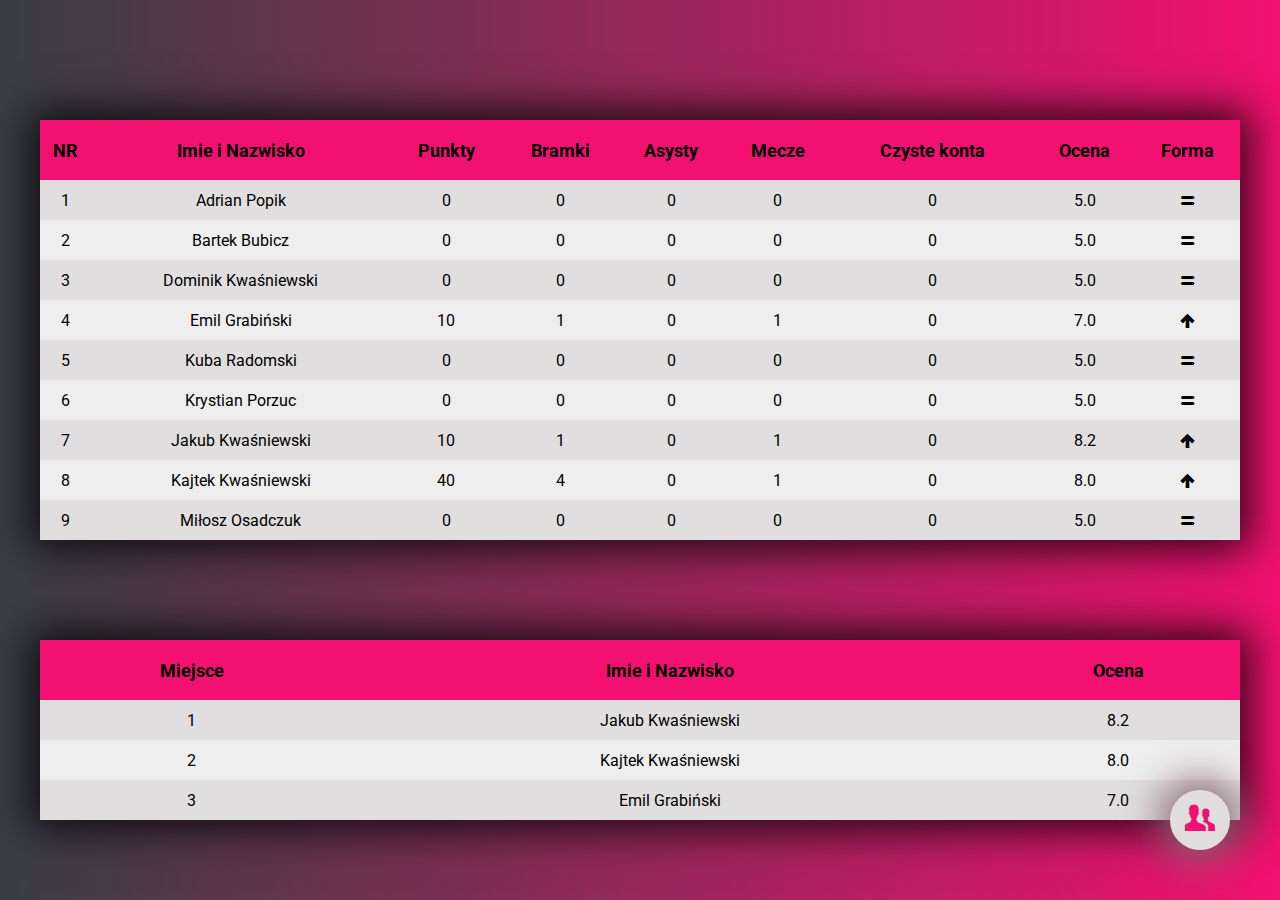
==== index.html @ 235dcdcd "Add files via upload" ====
<!DOCTYPE html>
<html lang="pl">
<head>
    <meta charset="UTF-8">
    <meta http-equiv="X-UA-Compatible" content="IE=edge">
    <meta name="viewport" content="width=device-width, initial-scale=1.0">
    <link rel="icon" type="image/png" sizes="16x16"  href="/favicons/favicon-16x16.png">
    <meta name="msapplication-TileColor" content="#ffffff">
    <meta name="theme-color" content="#ffffff">
    <link rel="preconnect" href="https://fonts.gstatic.com">
    <link href="https://fonts.googleapis.com/css2?family=Roboto:wght@300&display=swap" rel="stylesheet">
    <link rel="stylesheet" href="fontello-df101004/css/fontello.css" type="text/css"/>
    <link rel="stylesheet" href="new.css">
    <title>Klasyfikacja Kanadyjska</title>
</head>
<body>
    <div class="tab">
    <table>
        <thead>
            <tr class="table100-head">
                <th class="column1">NR</th>
                <th class="column2">Imie i Nazwisko</th>
                <th class="column3">Punkty</th>
                <th class="column4">Bramki</th>
                <th class="column5">Asysty</th>
                <th class="column6">Mecze</th>
                <th class="column7">Czyste konta</th>
                <th class="column8">Ocena</th>
                <th class="column9">Forma</th>
            </tr>
        </thead>
        <tbody>
                <tr class="us pl">
                    <td class="column1">1</td>
                    <td class="column2">Adrian Popik</td>
                    <td class="column3">0</td>
                    <td class="column4">0</td>
                    <td class="column5">0</td>
                    <td class="column6">0</td>
                    <td class="column7">0</td>
                    <td class="column8">5.0</td>
                    <td class="column9"><i class="demo-icon icon-eq"></i></td>
                </tr>
                <tr class="us pl">
                    <td class="column1">2</td>
                    <td class="column2">Bartek Bubicz</td>
                    <td class="column3">0</td>
                    <td class="column4">0</td>
                    <td class="column5">0</td>
                    <td class="column6">0</td>
                    <td class="column7">0</td>
                    <td class="column8">5.0</td>
                    <td class="column9"><i class="demo-icon icon-eq"></i></td>
                </tr>
                <tr class="us pl">
                    <td class="column1">3</td>
                    <td class="column2">Dominik Kwaśniewski</td>
                    <td class="column3">0</td>
                    <td class="column4">0</td>
                    <td class="column5">0</td>
                    <td class="column6">0</td>
                    <td class="column7">0</td>
                    <td class="column8">5.0</td>
                    <td class="column9"><i class="demo-icon icon-eq"></i></td>
                </tr>
                <tr class="us pl">
                    <td class="column1">4</td>
                    <td class="column2">Emil Grabiński</td>
                    <td class="column3">0</td>
                    <td class="column4">1</td>
                    <td class="column5">0</td>
                    <td class="column6">1</td>
                    <td class="column7">0</td>
                    <td class="column8">7.0</td>
                    <td class="column9"><i class="demo-icon icon-eq"></i></td>
                </tr>
                <tr class="us pl">
                    <td class="column1">5</td>
                    <td class="column2">Kuba Radomski</td>
                    <td class="column3">0</td>
                    <td class="column4">0</td>
                    <td class="column5">0</td>
                    <td class="column6">0</td>
                    <td class="column7">0</td>
                    <td class="column8">5.0</td>
                    <td class="column9"><i class="demo-icon icon-eq"></i></td>
                </tr>
                <tr class="us pl">
                    <td class="column1">6</td>
                    <td class="column2">Krystian Porzuc</td>
                    <td class="column3">0</td>
                    <td class="column4">0</td>
                    <td class="column5">0</td>
                    <td class="column6">0</td>
                    <td class="column7">0</td>
                    <td class="column8">5.0</td>
                    <td class="column9"><i class="demo-icon icon-eq"></i></td>
                </tr>
                <tr class="us pl">
                    <td class="column1">7</td>
                    <td class="column2">Jakub Kwaśniewski</td>
                    <td class="column3">4</td>
                    <td class="column4">1</td>
                    <td class="column5">0</td>
                    <td class="column6">1</td>
                    <td class="column7">0</td>
                    <td class="column8">8.2</td>
                    <td class="column9"><i class="demo-icon icon-eq"></i></td>
                </tr>
                <tr class="us pl">
                    <td class="column1">8</td>
                    <td class="column2">Kajtek Kwaśniewski</td>
                    <td class="column3">3</td>
                    <td class="column4">4</td>
                    <td class="column5">0</td>
                    <td class="column6">1</td>
                    <td class="column7">0</td>
                    <td class="column8">8.0</td>
                    <td class="column9"><i class="demo-icon icon-eq"></i></td>
                </tr>
                <tr class="us pl">
                    <td class="column1">9</td>
                    <td class="column2">Miłosz Osadczuk</td>
                    <td class="column3">0</td>
                    <td class="column4">0</td>
                    <td class="column5">0</td>
                    <td class="column6">0</td>
                    <td class="column7">0</td>
                    <td class="column8">5.0</td>
                    <td class="column9"><i class="demo-icon icon-eq"></i></td>
                </tr>
        </tbody>
    </table>
    </div>
    <div class="tab2">
        <table>
            <thead>
                <tr class="top-tr">
                    <th class="column1">Miejsce</th>
                    <th class="column2">Imie i Nazwisko</th>
                    <th class="column3">Ocena</th>
                </tr>
            </thead>
            <tbody>
                <tr class="us pod">
                    <td class="column1">1</td>
                    <td class="column2">Imie i Nazwisko</td>
                    <td class="column3">0.0</td>
                </tr>
                <tr class="us pod">
                    <td class="column1">2</td>
                    <td class="column2">Imie i Nazwisko</td>
                    <td class="column3">0.0</td>
                </tr>
                <tr class="us pod">
                    <td class="column1">3</td>
                    <td class="column2">Imie i Nazwisko</td>
                    <td class="column3">0.0</td>
                </tr>
            </tbody>
        </table>
    </div>
    <div class="players">
       <a href="players/index.html" target="_self"><i class="demo-icon icon-users"></i></a> 
    </div>
    <script src="script.js"></script>
</body>
</html>
---- fontello-df101004/css/fontello.css ----
@font-face {
  font-family: 'fontello';
  src: url('../font/fontello.eot?70371826');
  src: url('../font/fontello.eot?70371826#iefix') format('embedded-opentype'),
       url('../font/fontello.woff2?70371826') format('woff2'),
       url('../font/fontello.woff?70371826') format('woff'),
       url('../font/fontello.ttf?70371826') format('truetype'),
       url('../font/fontello.svg?70371826#fontello') format('svg');
  font-weight: normal;
  font-style: normal;
}
/* Chrome hack: SVG is rendered more smooth in Windozze. 100% magic, uncomment if you need it. */
/* Note, that will break hinting! In other OS-es font will be not as sharp as it could be */
/*
@media screen and (-webkit-min-device-pixel-ratio:0) {
  @font-face {
    font-family: 'fontello';
    src: url('../font/fontello.svg?70371826#fontello') format('svg');
  }
}
*/
 
 [class^="icon-"]:before, [class*=" icon-"]:before {
  font-family: "fontello";
  font-style: normal;
  font-weight: normal;
  speak: never;
 
  display: inline-block;
  text-decoration: inherit;
  width: 1em;
  margin-right: .2em;
  text-align: center;
  /* opacity: .8; */
 
  /* For safety - reset parent styles, that can break glyph codes*/
  font-variant: normal;
  text-transform: none;
 
  /* fix buttons height, for twitter bootstrap */
  line-height: 1em;
 
  /* Animation center compensation - margins should be symmetric */
  /* remove if not needed */
  margin-left: .2em;
 
  /* you can be more comfortable with increased icons size */
  /* font-size: 120%; */
 
  /* Font smoothing. That was taken from TWBS */
  -webkit-font-smoothing: antialiased;
  -moz-osx-font-smoothing: grayscale;
 
  /* Uncomment for 3D effect */
  /* text-shadow: 1px 1px 1px rgba(127, 127, 127, 0.3); */
}
 
.icon-users:before { content: '\e800'; } /* '' */
.icon-eq:before { content: '\e802'; } /* '' */
.icon-up-1:before { content: '\e803'; } /* '' */
.icon-down-1:before { content: '\e804'; } /* '' */
---- new.css ----
body{
    margin: 0;
    padding: 0;
    background: linear-gradient(to right,#393e46,#f21170);
    font-family: 'Roboto', sans-serif;
    text-align: center;
}
.tab{
    width: 1200px;
    margin-left: auto;
    margin-right: auto;
    margin-top: 120px;
    box-shadow: 0px 0px 40px 10px rgba(0,0,0,.8);
}
table{
    border-collapse: collapse;
    background-color:#eeeeee;
    width: 1200px;
    padding: 10px 20px;
}
thead{
    display: table-header-group;
    vertical-align: middle;
    border-color: inherit;
    font-size: 18px;
}
table thead tr {
    height: 60px;
    background-color: #f21170;
}
.table100-head{
    height: 60px;
}
.us{
    height: 40px;
}
tr{
    display: table-row;
    vertical-align: inherit;
    border-color: inherit;
}  
.us:nth-of-type(odd){
    background-color: #e0dede;
}
.tab2{
    width: 1200px;
    margin-left: auto;
    margin-right: auto;
    margin-top: 100px;
    box-shadow: 0px 0px 40px 10px rgba(0,0,0,.8);
}
.table{
    width: 1200px;
    margin-left: auto;
    margin-right: auto;
}
.players{
    position: absolute;
    bottom: 50px;
    right:50px;
    border: 2px solid #e0dede;
    width: 60px;
    height: 60px;
    border-radius: 50%;
    text-align: center;
    background-color: #e0dede;
    box-sizing: border-box;
    box-shadow: 0px 0px 40px 10px #8a6574;
}
.icon-users{
    color:#f21170;
    font-size: 30px;
    text-align: center;
    position: relative;
    left: -1px;
}
.players>a{
    display: block;
    margin-top: 10px;
    height: 40px;
    width: 40px;
    margin:8px auto;
    border-radius: 50%;
    text-align: center;
}
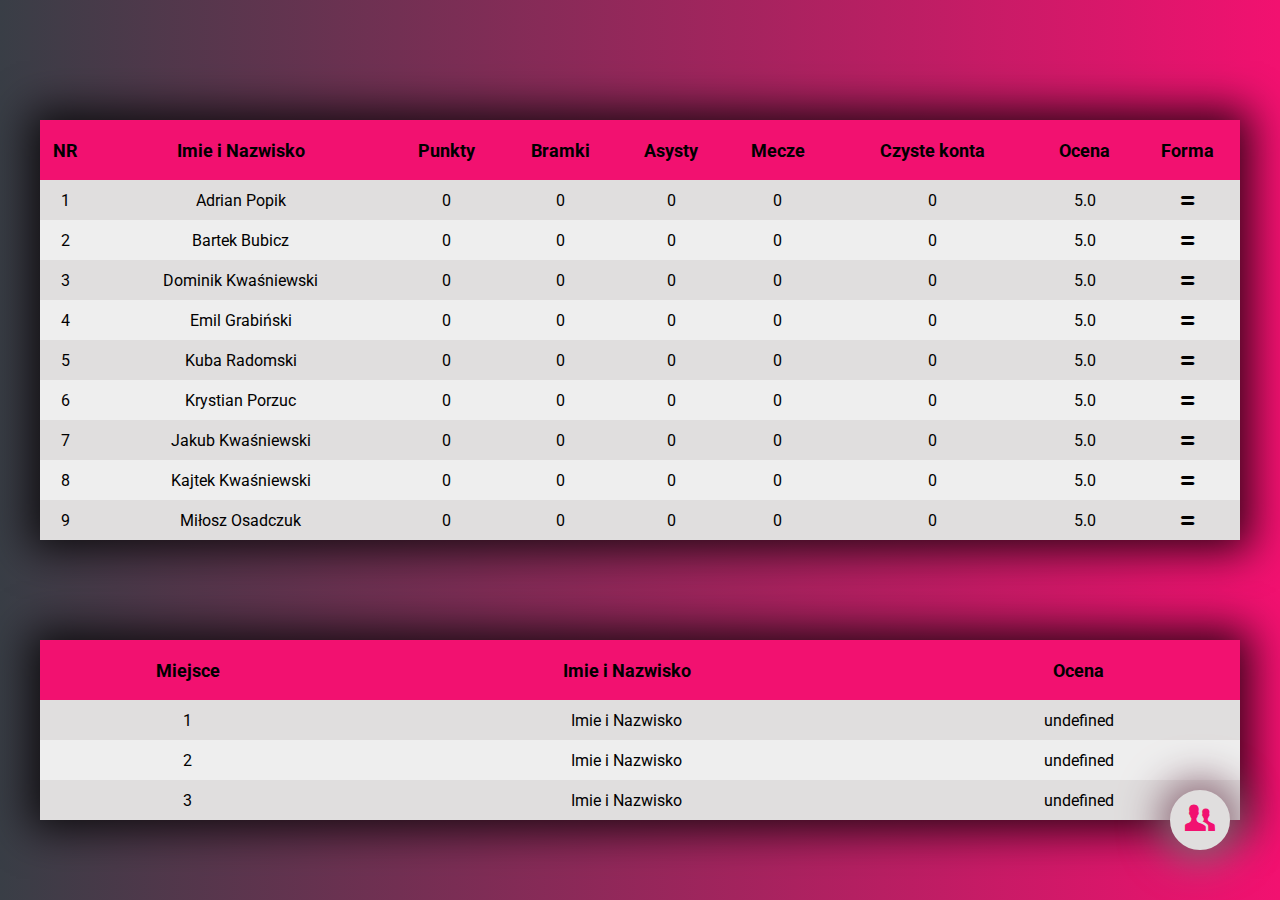
==== commit 175f6916: "Update index.html" ====
--- a/index.html
+++ b/index.html
@@ -67,11 +67,11 @@
                     <td class="column1">4</td>
                     <td class="column2">Emil Grabiński</td>
                     <td class="column3">0</td>
-                    <td class="column4">1</td>
+                    <td class="column4">0</td>
                     <td class="column5">0</td>
-                    <td class="column6">1</td>
+                    <td class="column6">0</td>
                     <td class="column7">0</td>
-                    <td class="column8">7.0</td>
+                    <td class="column8">5.0</td>
                     <td class="column9"><i class="demo-icon icon-eq"></i></td>
                 </tr>
                 <tr class="us pl">
@@ -99,23 +99,23 @@
                 <tr class="us pl">
                     <td class="column1">7</td>
                     <td class="column2">Jakub Kwaśniewski</td>
-                    <td class="column3">4</td>
+                    <td class="column3">0</td>
                     <td class="column4">1</td>
                     <td class="column5">0</td>
-                    <td class="column6">1</td>
+                    <td class="column6">0</td>
                     <td class="column7">0</td>
-                    <td class="column8">8.2</td>
+                    <td class="column8">5.0</td>
                     <td class="column9"><i class="demo-icon icon-eq"></i></td>
                 </tr>
                 <tr class="us pl">
                     <td class="column1">8</td>
                     <td class="column2">Kajtek Kwaśniewski</td>
-                    <td class="column3">3</td>
-                    <td class="column4">4</td>
+                    <td class="column3">0</td>
+                    <td class="column4">0</td>
                     <td class="column5">0</td>
-                    <td class="column6">1</td>
+                    <td class="column6">0</td>
                     <td class="column7">0</td>
-                    <td class="column8">8.0</td>
+                    <td class="column8">5.0</td>
                     <td class="column9"><i class="demo-icon icon-eq"></i></td>
                 </tr>
                 <tr class="us pl">
@@ -165,4 +165,4 @@
     </div>
     <script src="script.js"></script>
 </body>
-</html>+</html>
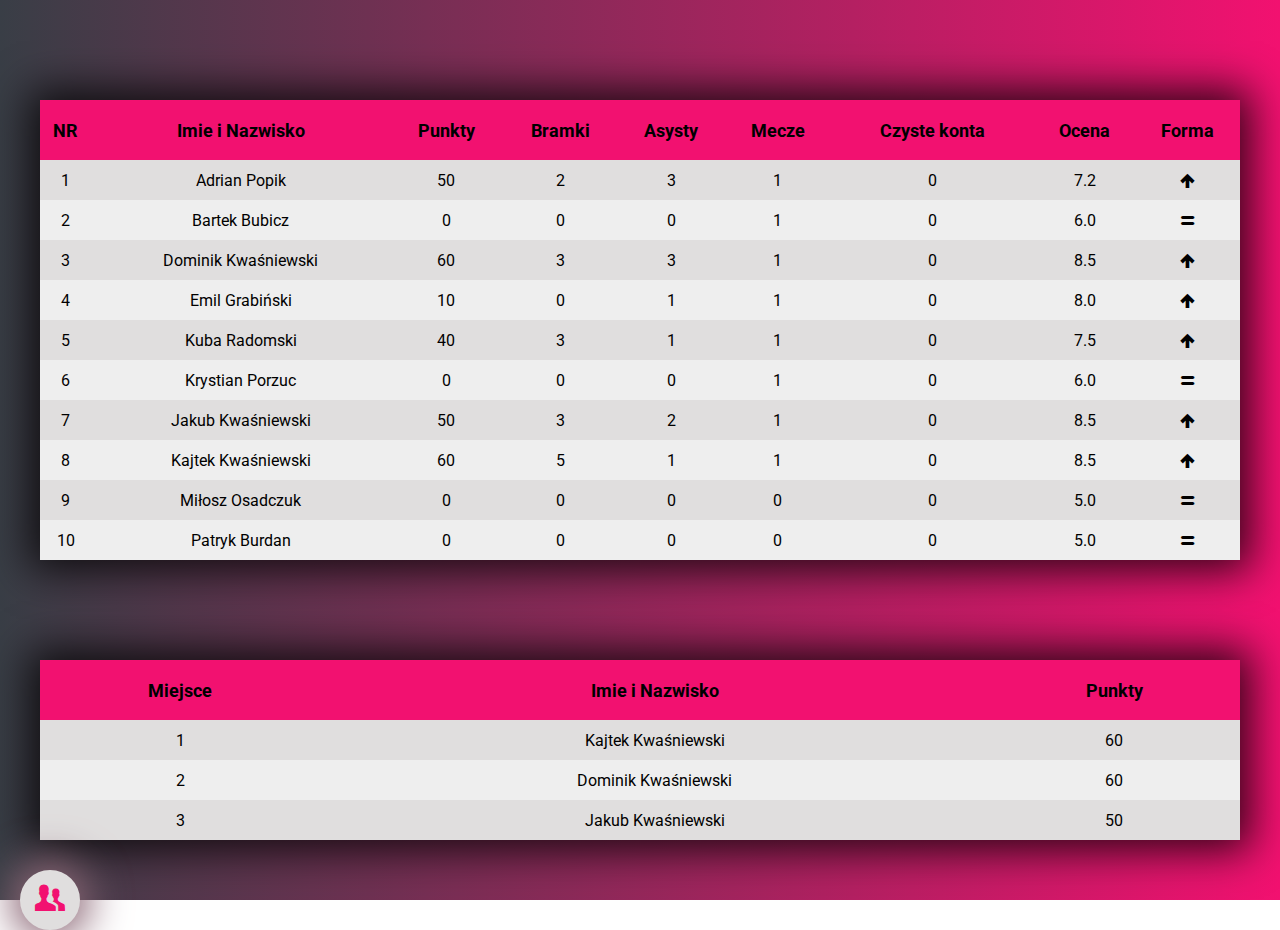
==== commit ebb8ae7c: "Add files via upload" ====
--- a/index.html
+++ b/index.html
@@ -4,7 +4,7 @@
     <meta charset="UTF-8">
     <meta http-equiv="X-UA-Compatible" content="IE=edge">
     <meta name="viewport" content="width=device-width, initial-scale=1.0">
-    <link rel="icon" type="image/png" sizes="16x16"  href="/favicons/favicon-16x16.png">
+    <link rel="icon" type="image/png" sizes="16x16"  href="favicons/favicon-16x16.png">
     <meta name="msapplication-TileColor" content="#ffffff">
     <meta name="theme-color" content="#ffffff">
     <link rel="preconnect" href="https://fonts.gstatic.com">
@@ -34,16 +34,93 @@
                     <td class="column1">1</td>
                     <td class="column2">Adrian Popik</td>
                     <td class="column3">0</td>
-                    <td class="column4">0</td>
-                    <td class="column5">0</td>
-                    <td class="column6">0</td>
+                    <td class="column4">2</td>
+                    <td class="column5">3</td>
+                    <td class="column6">1</td>
                     <td class="column7">0</td>
-                    <td class="column8">5.0</td>
+                    <td class="column8">7.2</td>
                     <td class="column9"><i class="demo-icon icon-eq"></i></td>
                 </tr>
                 <tr class="us pl">
                     <td class="column1">2</td>
                     <td class="column2">Bartek Bubicz</td>
+                    <td class="column3">0</td>
+                    <td class="column4">0</td>
+                    <td class="column5">0</td>
+                    <td class="column6">1</td>
+                    <td class="column7">0</td>
+                    <td class="column8">6.0</td>
+                    <td class="column9"><i class="demo-icon icon-eq"></i></td>
+                </tr>
+                <tr class="us pl">
+                    <td class="column1">3</td>
+                    <td class="column2">Dominik Kwaśniewski</td>
+                    <td class="column3">0</td>
+                    <td class="column4">3</td>
+                    <td class="column5">3</td>
+                    <td class="column6">1</td>
+                    <td class="column7">0</td>
+                    <td class="column8">8.5</td>
+                    <td class="column9"><i class="demo-icon icon-eq"></i></td>
+                </tr>
+                <tr class="us pl">
+                    <td class="column1">4</td>
+                    <td class="column2">Emil Grabiński</td>
+                    <td class="column3">0</td>
+                    <td class="column4">0</td>
+                    <td class="column5">1</td>
+                    <td class="column6">1</td>
+                    <td class="column7">0</td>
+                    <td class="column8">8.0</td>
+                    <td class="column9"><i class="demo-icon icon-eq"></i></td>
+                </tr>
+                <tr class="us pl">
+                    <td class="column1">5</td>
+                    <td class="column2">Kuba Radomski</td>
+                    <td class="column3">0</td>
+                    <td class="column4">3</td>
+                    <td class="column5">1</td>
+                    <td class="column6">1</td>
+                    <td class="column7">0</td>
+                    <td class="column8">7.5</td>
+                    <td class="column9"><i class="demo-icon icon-eq"></i></td>
+                </tr>
+                <tr class="us pl">
+                    <td class="column1">6</td>
+                    <td class="column2">Krystian Porzuc</td>
+                    <td class="column3">0</td>
+                    <td class="column4">0</td>
+                    <td class="column5">0</td>
+                    <td class="column6">1</td>
+                    <td class="column7">0</td>
+                    <td class="column8">6.0</td>
+                    <td class="column9"><i class="demo-icon icon-eq"></i></td>
+                </tr>
+                <tr class="us pl">
+                    <td class="column1">7</td>
+                    <td class="column2">Jakub Kwaśniewski</td>
+                    <td class="column3">0</td>
+                    <td class="column4">3</td>
+                    <td class="column5">2</td>
+                    <td class="column6">1</td>
+                    <td class="column7">0</td>
+                    <td class="column8">8.5</td>
+                    <td class="column9"><i class="demo-icon icon-eq"></i></td>
+                </tr>
+                <tr class="us pl">
+                    <td class="column1">8</td>
+                    <td class="column2">Kajtek Kwaśniewski</td>
+                    <td class="column3">0</td>
+                    <td class="column4">5</td>
+                    <td class="column5">1</td>
+                    <td class="column6">1</td>
+                    <td class="column7">0</td>
+                    <td class="column8">8.5</td>
+                    <td class="column9"><i class="demo-icon icon-eq"></i></td>
+                </tr>
+                <tr class="us pl">
+                    <td class="column1">9</td>
+                    <td class="column2">Miłosz Osadczuk</td>
                     <td class="column3">0</td>
                     <td class="column4">0</td>
                     <td class="column5">0</td>
@@ -53,74 +130,8 @@
                     <td class="column9"><i class="demo-icon icon-eq"></i></td>
                 </tr>
                 <tr class="us pl">
-                    <td class="column1">3</td>
-                    <td class="column2">Dominik Kwaśniewski</td>
-                    <td class="column3">0</td>
-                    <td class="column4">0</td>
-                    <td class="column5">0</td>
-                    <td class="column6">0</td>
-                    <td class="column7">0</td>
-                    <td class="column8">5.0</td>
-                    <td class="column9"><i class="demo-icon icon-eq"></i></td>
-                </tr>
-                <tr class="us pl">
-                    <td class="column1">4</td>
-                    <td class="column2">Emil Grabiński</td>
-                    <td class="column3">0</td>
-                    <td class="column4">0</td>
-                    <td class="column5">0</td>
-                    <td class="column6">0</td>
-                    <td class="column7">0</td>
-                    <td class="column8">5.0</td>
-                    <td class="column9"><i class="demo-icon icon-eq"></i></td>
-                </tr>
-                <tr class="us pl">
-                    <td class="column1">5</td>
-                    <td class="column2">Kuba Radomski</td>
-                    <td class="column3">0</td>
-                    <td class="column4">0</td>
-                    <td class="column5">0</td>
-                    <td class="column6">0</td>
-                    <td class="column7">0</td>
-                    <td class="column8">5.0</td>
-                    <td class="column9"><i class="demo-icon icon-eq"></i></td>
-                </tr>
-                <tr class="us pl">
-                    <td class="column1">6</td>
-                    <td class="column2">Krystian Porzuc</td>
-                    <td class="column3">0</td>
-                    <td class="column4">0</td>
-                    <td class="column5">0</td>
-                    <td class="column6">0</td>
-                    <td class="column7">0</td>
-                    <td class="column8">5.0</td>
-                    <td class="column9"><i class="demo-icon icon-eq"></i></td>
-                </tr>
-                <tr class="us pl">
-                    <td class="column1">7</td>
-                    <td class="column2">Jakub Kwaśniewski</td>
-                    <td class="column3">0</td>
-                    <td class="column4">1</td>
-                    <td class="column5">0</td>
-                    <td class="column6">0</td>
-                    <td class="column7">0</td>
-                    <td class="column8">5.0</td>
-                    <td class="column9"><i class="demo-icon icon-eq"></i></td>
-                </tr>
-                <tr class="us pl">
-                    <td class="column1">8</td>
-                    <td class="column2">Kajtek Kwaśniewski</td>
-                    <td class="column3">0</td>
-                    <td class="column4">0</td>
-                    <td class="column5">0</td>
-                    <td class="column6">0</td>
-                    <td class="column7">0</td>
-                    <td class="column8">5.0</td>
-                    <td class="column9"><i class="demo-icon icon-eq"></i></td>
-                </tr>
-                <tr class="us pl">
-                    <td class="column1">9</td>
-                    <td class="column2">Miłosz Osadczuk</td>
+                    <td class="column1">10</td>
+                    <td class="column2">Patryk Burdan</td>
                     <td class="column3">0</td>
                     <td class="column4">0</td>
                     <td class="column5">0</td>
@@ -138,24 +149,24 @@
                 <tr class="top-tr">
                     <th class="column1">Miejsce</th>
                     <th class="column2">Imie i Nazwisko</th>
-                    <th class="column3">Ocena</th>
+                    <th class="column3">Punkty</th>
                 </tr>
             </thead>
             <tbody>
                 <tr class="us pod">
                     <td class="column1">1</td>
                     <td class="column2">Imie i Nazwisko</td>
-                    <td class="column3">0.0</td>
+                    <td class="column3">0</td>
                 </tr>
                 <tr class="us pod">
                     <td class="column1">2</td>
                     <td class="column2">Imie i Nazwisko</td>
-                    <td class="column3">0.0</td>
+                    <td class="column3">0</td>
                 </tr>
                 <tr class="us pod">
                     <td class="column1">3</td>
                     <td class="column2">Imie i Nazwisko</td>
-                    <td class="column3">0.0</td>
+                    <td class="column3">0</td>
                 </tr>
             </tbody>
         </table>
@@ -165,4 +176,4 @@
     </div>
     <script src="script.js"></script>
 </body>
-</html>
+</html>--- a/new.css
+++ b/new.css
@@ -1,15 +1,41 @@
 body{
     margin: 0;
     padding: 0;
+    font-family: 'Roboto', sans-serif;
     background: linear-gradient(to right,#393e46,#f21170);
-    font-family: 'Roboto', sans-serif;
     text-align: center;
 }
+@media (max-width: 1300px) {
+    body{
+        background-repeat: no-repeat;
+        background-attachment: fixed;
+    }
+    .tab{
+        width: 1200px; 
+    }
+    .players{
+        margin-left: 20px;
+        margin-top:30px;
+    }
+
+}
+@media (min-width:1300px){
+    body{
+        overflow: hidden;
+    }
+    .tab{
+        width: 1200px; 
+    }
+    .players{
+        position: absolute;
+        bottom: 50px;
+        right:50px;;
+    }
+}
 .tab{
-    width: 1200px;
     margin-left: auto;
     margin-right: auto;
-    margin-top: 120px;
+    margin-top: 100px;
     box-shadow: 0px 0px 40px 10px rgba(0,0,0,.8);
 }
 table{
@@ -55,9 +81,6 @@
     margin-right: auto;
 }
 .players{
-    position: absolute;
-    bottom: 50px;
-    right:50px;
     border: 2px solid #e0dede;
     width: 60px;
     height: 60px;
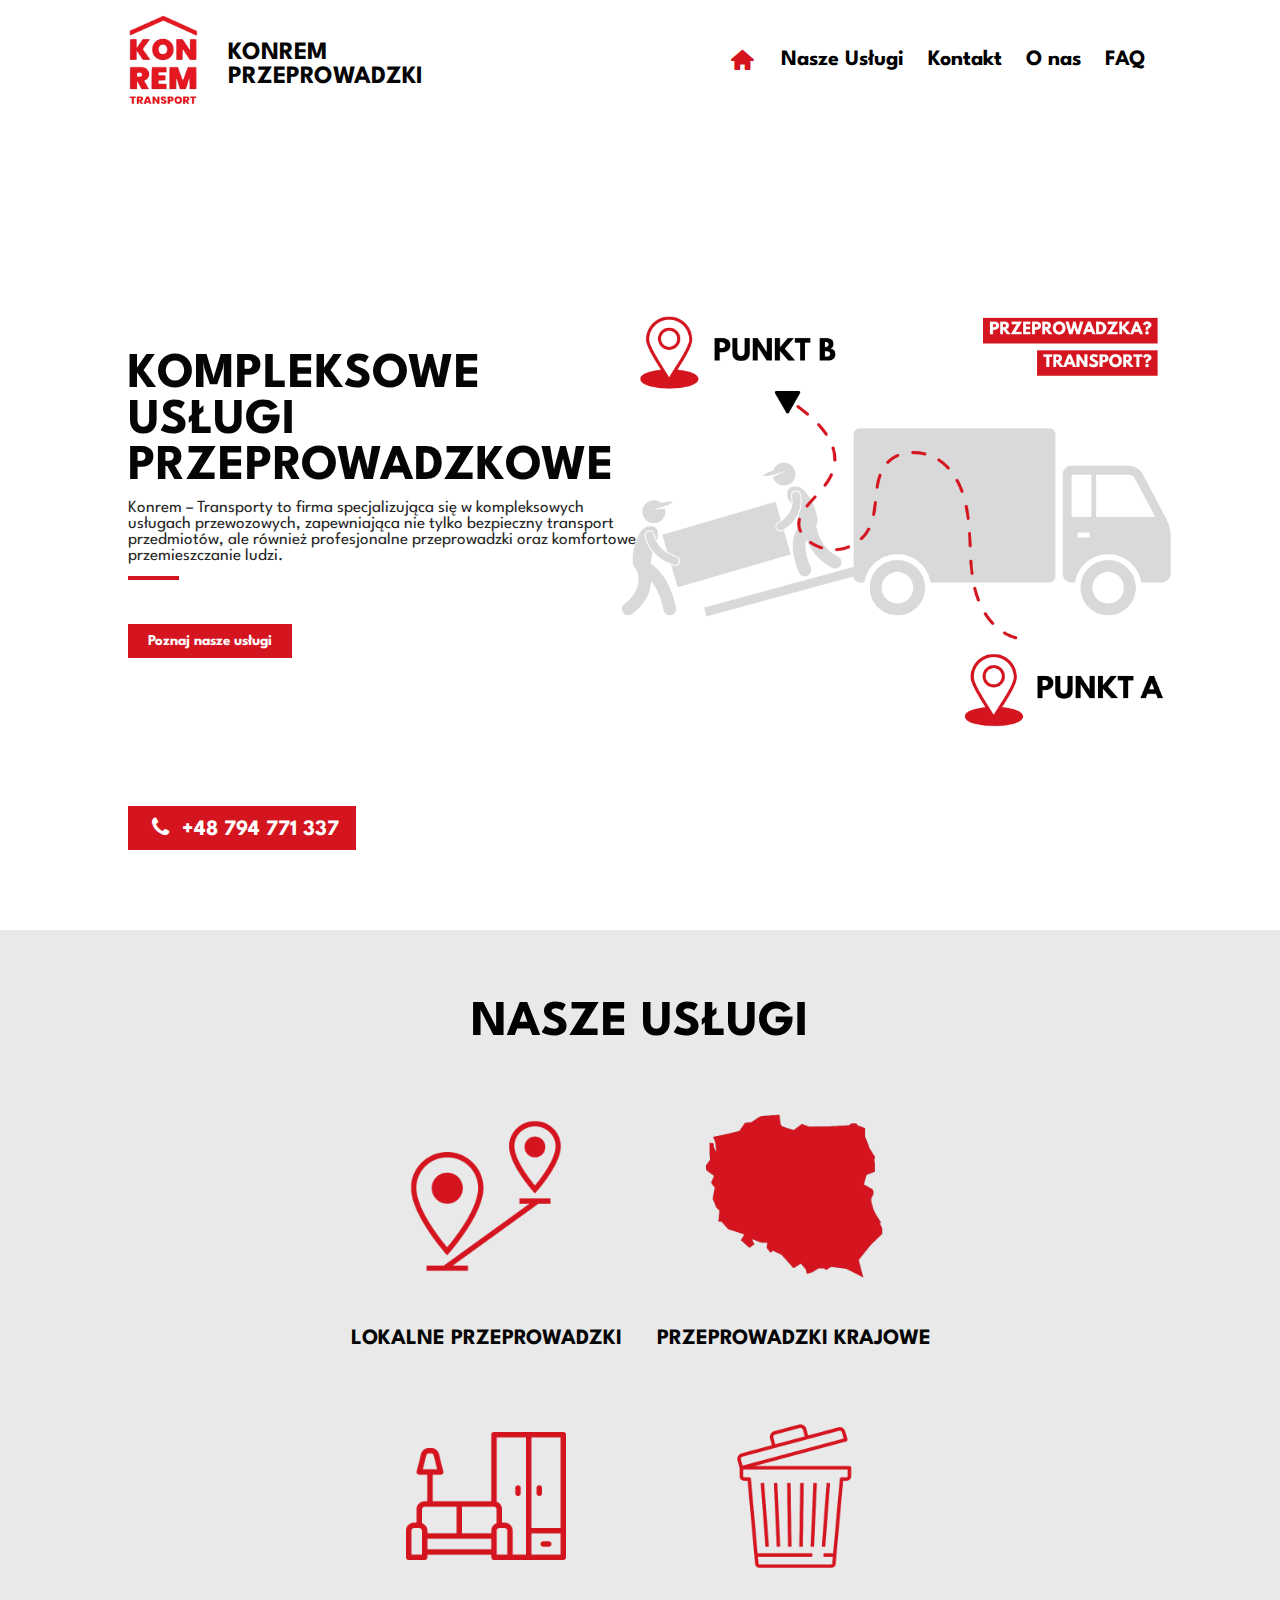
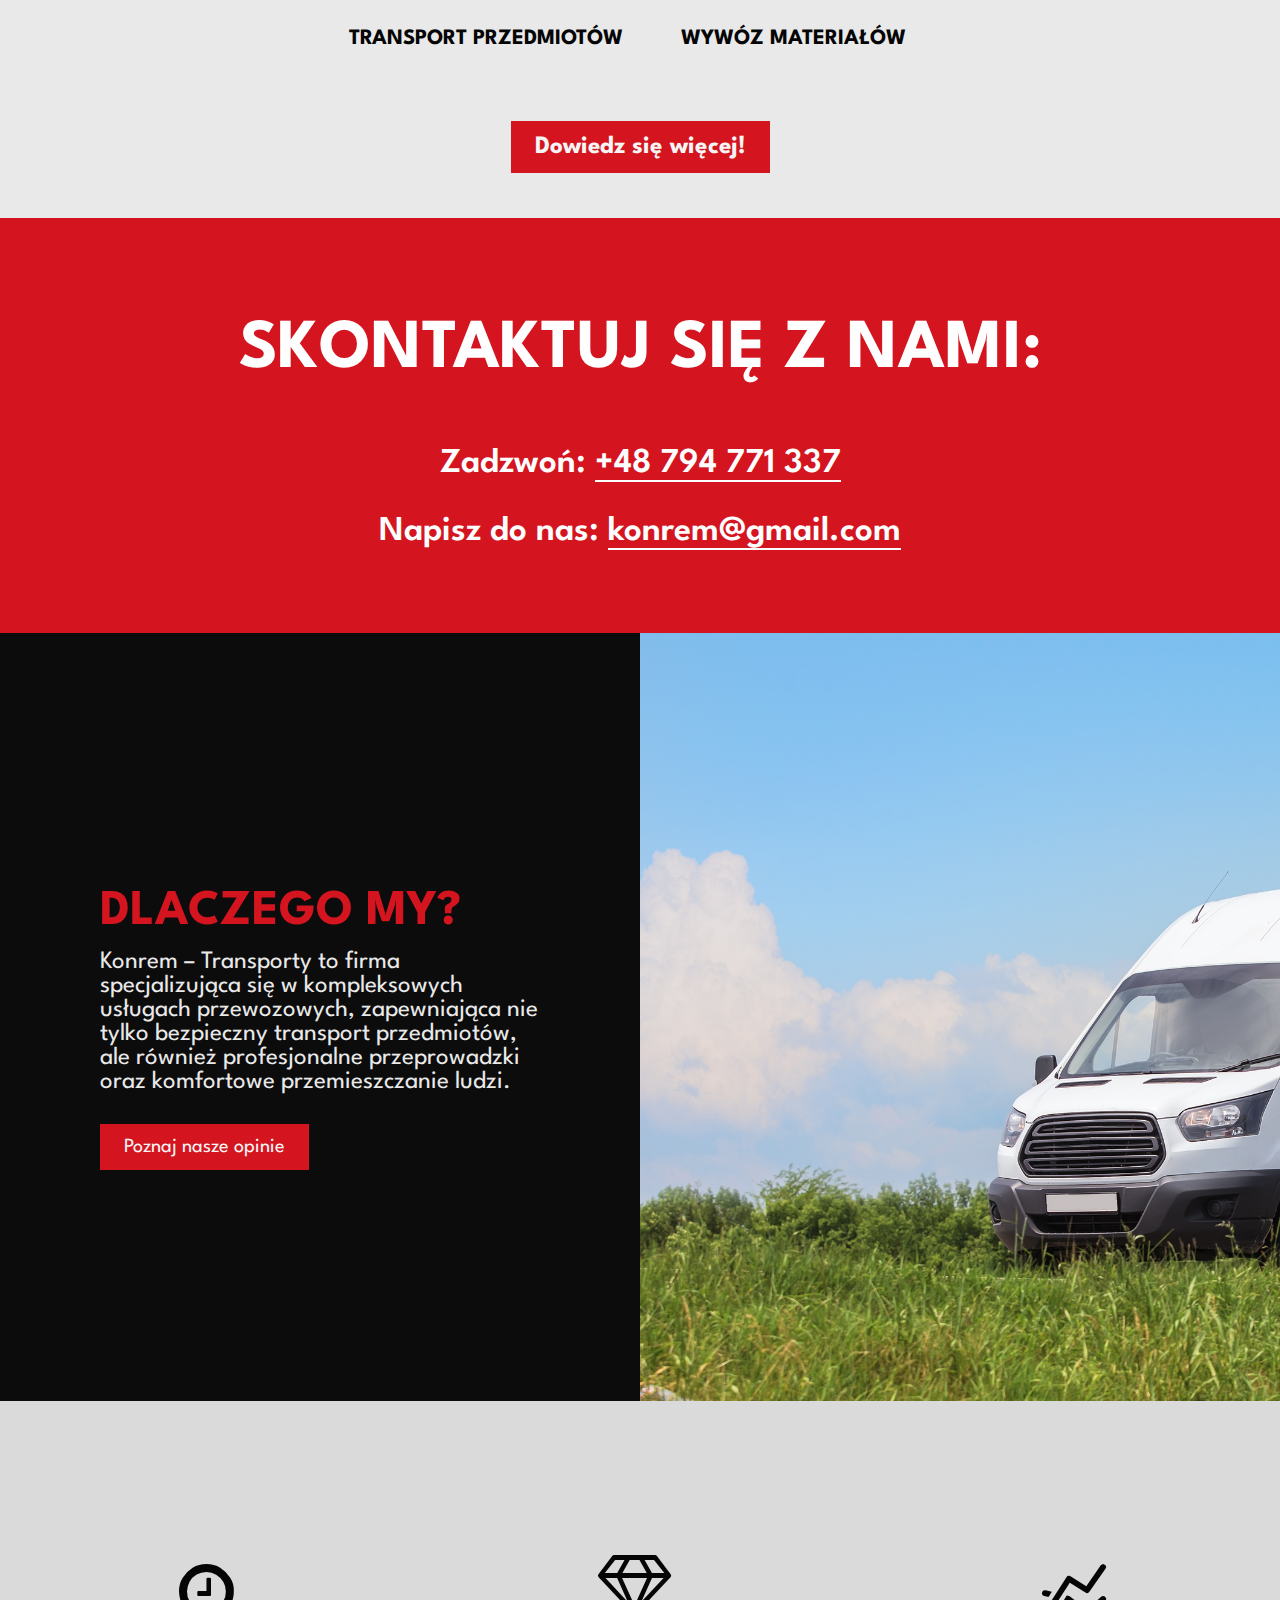
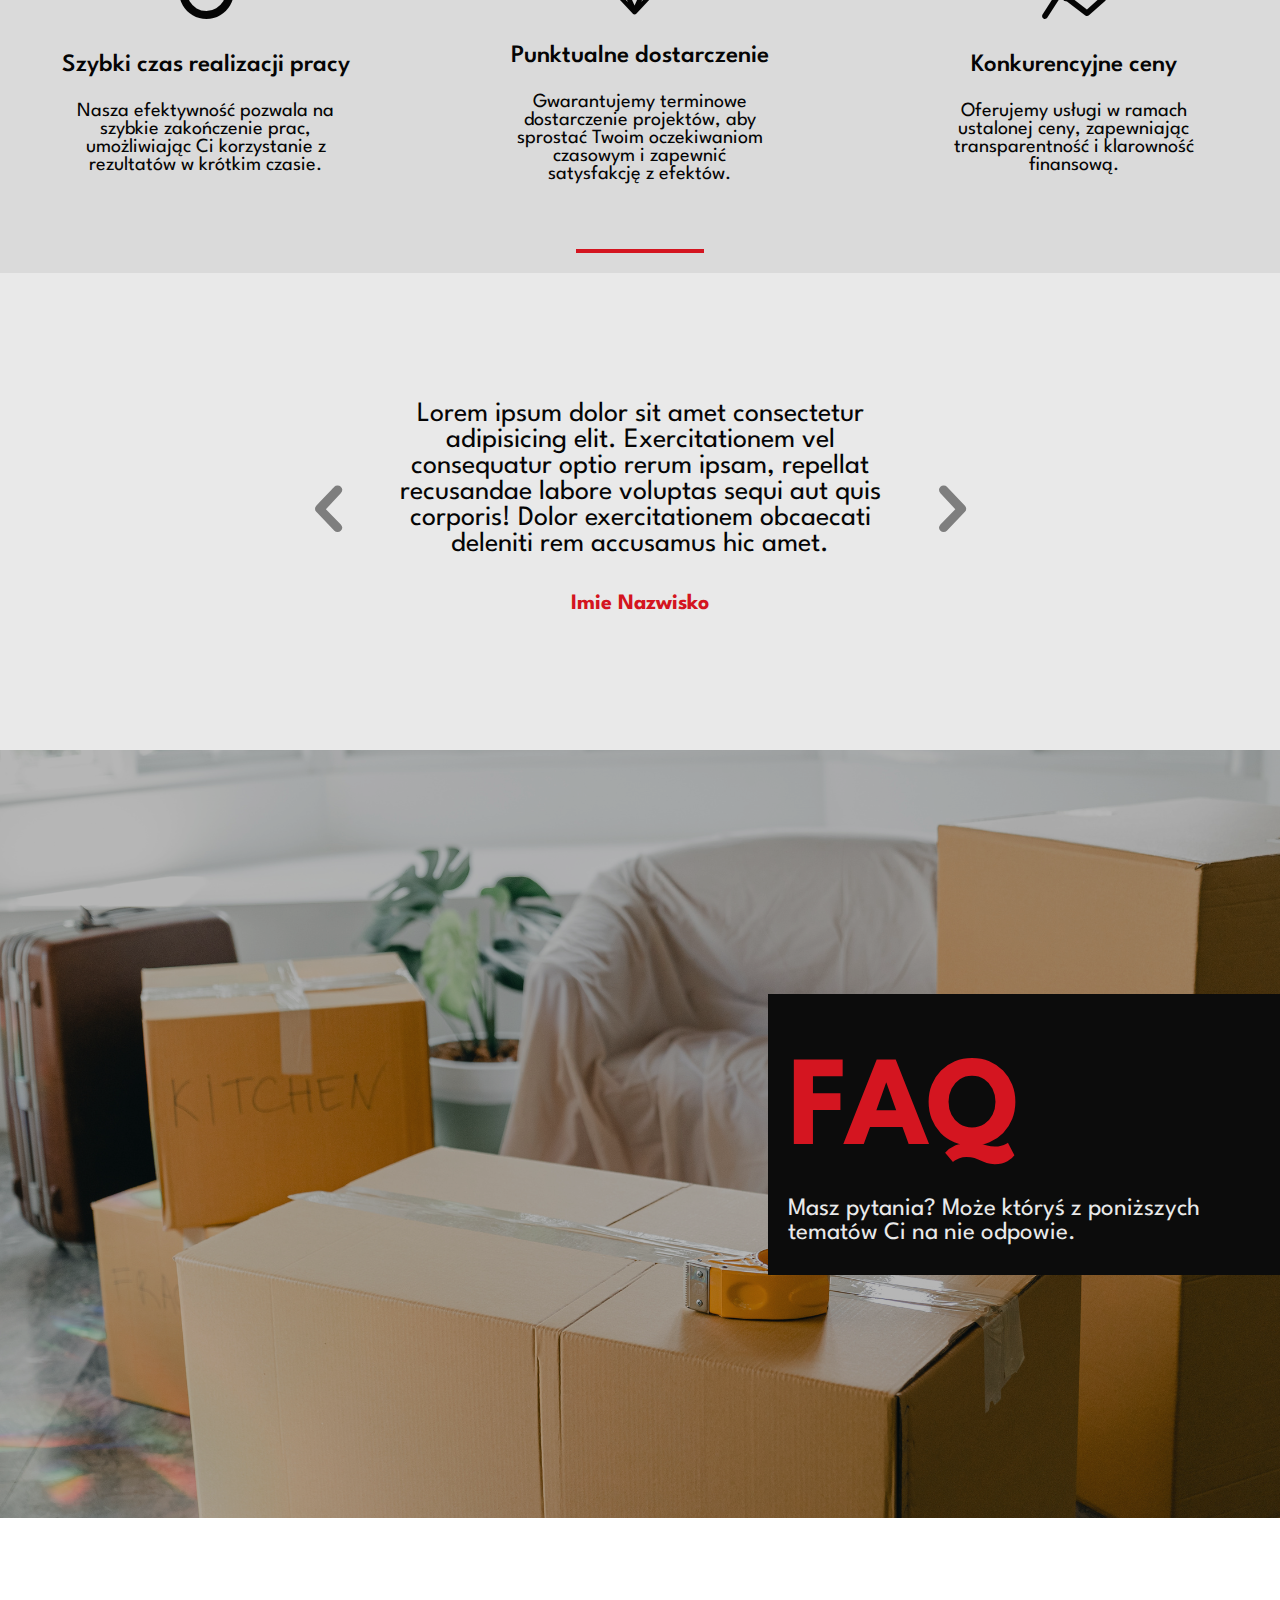
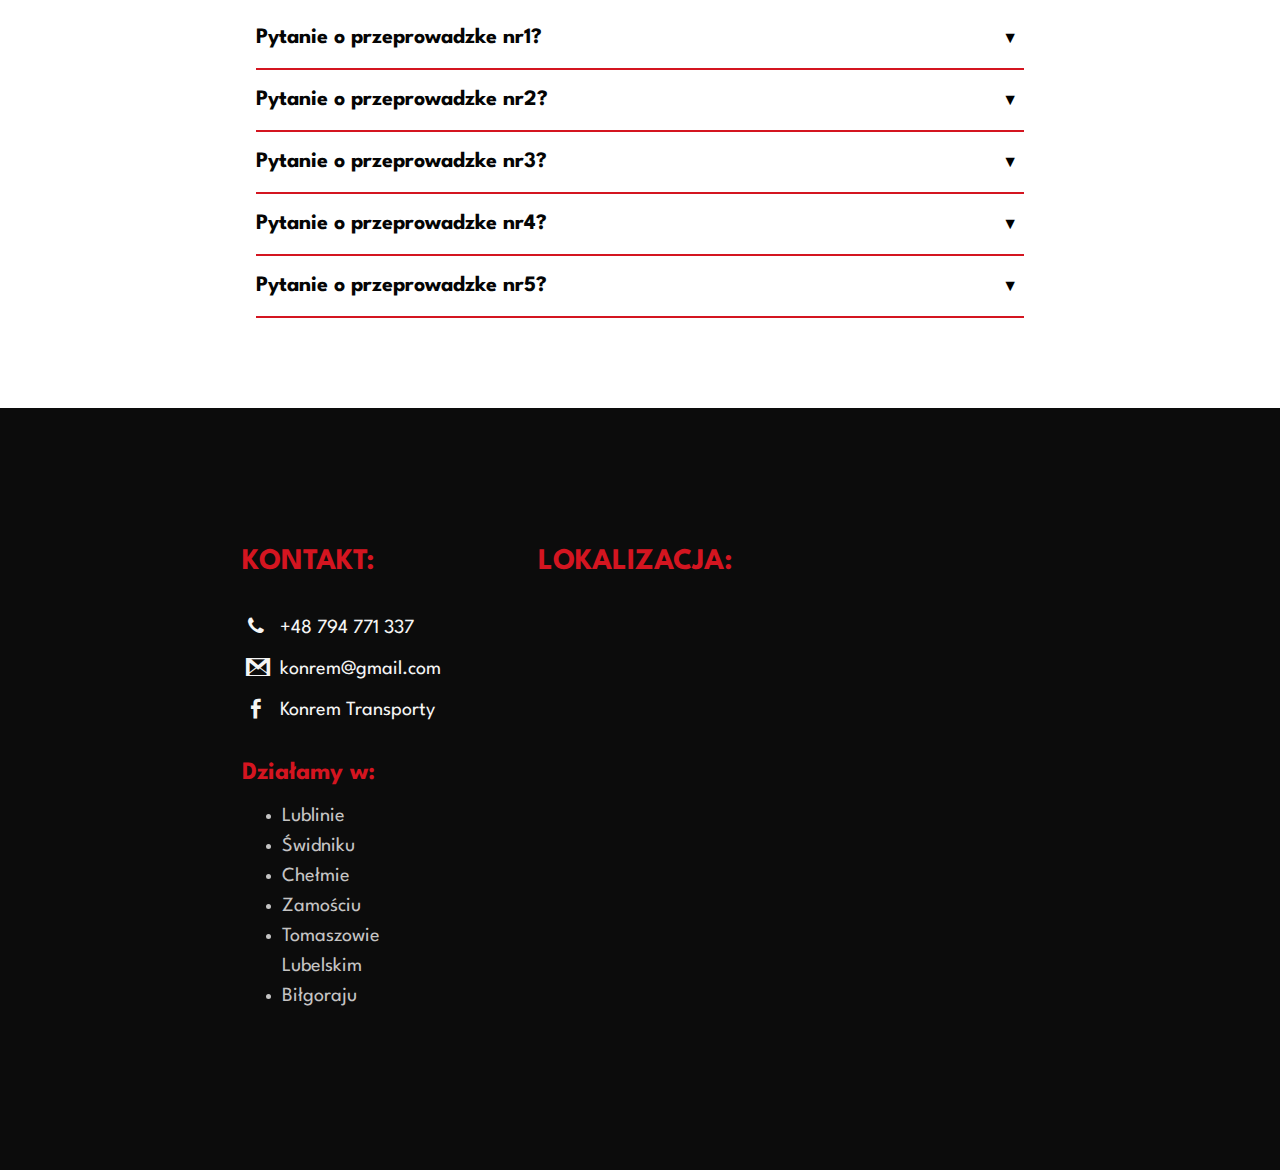
==== commit ea88e2e3: "Add files via upload" ====
--- a/index.html
+++ b/index.html
@@ -1,179 +1,214 @@
 <!DOCTYPE html>
-<html lang="pl">
+<html lang="en">
 <head>
     <meta charset="UTF-8">
-    <meta http-equiv="X-UA-Compatible" content="IE=edge">
     <meta name="viewport" content="width=device-width, initial-scale=1.0">
-    <link rel="icon" type="image/png" sizes="16x16"  href="favicons/favicon-16x16.png">
-    <meta name="msapplication-TileColor" content="#ffffff">
-    <meta name="theme-color" content="#ffffff">
-    <link rel="preconnect" href="https://fonts.gstatic.com">
-    <link href="https://fonts.googleapis.com/css2?family=Roboto:wght@300&display=swap" rel="stylesheet">
-    <link rel="stylesheet" href="fontello-df101004/css/fontello.css" type="text/css"/>
-    <link rel="stylesheet" href="new.css">
-    <title>Klasyfikacja Kanadyjska</title>
+    <link rel="preconnect" href="https://fonts.googleapis.com">
+    <link rel="preconnect" href="https://fonts.gstatic.com" crossorigin>
+    <link href="https://fonts.googleapis.com/css2?family=League+Spartan:wght@100..900&display=swap" rel="stylesheet">
+    <link rel="stylesheet" href="css/desktopowe.css">
+    <link rel="stylesheet" href="css/mobilne.css">
+    <link rel="stylesheet" href="css/hamburger.css">
+    <link rel="stylesheet" href="css/main.css">
+    <link rel="stylesheet" href="fontello/css/fontello.css">
+    <title>Konrem Przeprowadzki</title>
 </head>
 <body>
-    <div class="tab">
-    <table>
-        <thead>
-            <tr class="table100-head">
-                <th class="column1">NR</th>
-                <th class="column2">Imie i Nazwisko</th>
-                <th class="column3">Punkty</th>
-                <th class="column4">Bramki</th>
-                <th class="column5">Asysty</th>
-                <th class="column6">Mecze</th>
-                <th class="column7">Czyste konta</th>
-                <th class="column8">Ocena</th>
-                <th class="column9">Forma</th>
-            </tr>
-        </thead>
-        <tbody>
-                <tr class="us pl">
-                    <td class="column1">1</td>
-                    <td class="column2">Adrian Popik</td>
-                    <td class="column3">0</td>
-                    <td class="column4">2</td>
-                    <td class="column5">3</td>
-                    <td class="column6">1</td>
-                    <td class="column7">0</td>
-                    <td class="column8">7.2</td>
-                    <td class="column9"><i class="demo-icon icon-eq"></i></td>
-                </tr>
-                <tr class="us pl">
-                    <td class="column1">2</td>
-                    <td class="column2">Bartek Bubicz</td>
-                    <td class="column3">0</td>
-                    <td class="column4">0</td>
-                    <td class="column5">0</td>
-                    <td class="column6">1</td>
-                    <td class="column7">0</td>
-                    <td class="column8">6.0</td>
-                    <td class="column9"><i class="demo-icon icon-eq"></i></td>
-                </tr>
-                <tr class="us pl">
-                    <td class="column1">3</td>
-                    <td class="column2">Dominik Kwaśniewski</td>
-                    <td class="column3">0</td>
-                    <td class="column4">3</td>
-                    <td class="column5">3</td>
-                    <td class="column6">1</td>
-                    <td class="column7">0</td>
-                    <td class="column8">8.5</td>
-                    <td class="column9"><i class="demo-icon icon-eq"></i></td>
-                </tr>
-                <tr class="us pl">
-                    <td class="column1">4</td>
-                    <td class="column2">Emil Grabiński</td>
-                    <td class="column3">0</td>
-                    <td class="column4">0</td>
-                    <td class="column5">1</td>
-                    <td class="column6">1</td>
-                    <td class="column7">0</td>
-                    <td class="column8">8.0</td>
-                    <td class="column9"><i class="demo-icon icon-eq"></i></td>
-                </tr>
-                <tr class="us pl">
-                    <td class="column1">5</td>
-                    <td class="column2">Kuba Radomski</td>
-                    <td class="column3">0</td>
-                    <td class="column4">3</td>
-                    <td class="column5">1</td>
-                    <td class="column6">1</td>
-                    <td class="column7">0</td>
-                    <td class="column8">7.5</td>
-                    <td class="column9"><i class="demo-icon icon-eq"></i></td>
-                </tr>
-                <tr class="us pl">
-                    <td class="column1">6</td>
-                    <td class="column2">Krystian Porzuc</td>
-                    <td class="column3">0</td>
-                    <td class="column4">0</td>
-                    <td class="column5">0</td>
-                    <td class="column6">1</td>
-                    <td class="column7">0</td>
-                    <td class="column8">6.0</td>
-                    <td class="column9"><i class="demo-icon icon-eq"></i></td>
-                </tr>
-                <tr class="us pl">
-                    <td class="column1">7</td>
-                    <td class="column2">Jakub Kwaśniewski</td>
-                    <td class="column3">0</td>
-                    <td class="column4">3</td>
-                    <td class="column5">2</td>
-                    <td class="column6">1</td>
-                    <td class="column7">0</td>
-                    <td class="column8">8.5</td>
-                    <td class="column9"><i class="demo-icon icon-eq"></i></td>
-                </tr>
-                <tr class="us pl">
-                    <td class="column1">8</td>
-                    <td class="column2">Kajtek Kwaśniewski</td>
-                    <td class="column3">0</td>
-                    <td class="column4">5</td>
-                    <td class="column5">1</td>
-                    <td class="column6">1</td>
-                    <td class="column7">0</td>
-                    <td class="column8">8.5</td>
-                    <td class="column9"><i class="demo-icon icon-eq"></i></td>
-                </tr>
-                <tr class="us pl">
-                    <td class="column1">9</td>
-                    <td class="column2">Miłosz Osadczuk</td>
-                    <td class="column3">0</td>
-                    <td class="column4">0</td>
-                    <td class="column5">0</td>
-                    <td class="column6">0</td>
-                    <td class="column7">0</td>
-                    <td class="column8">5.0</td>
-                    <td class="column9"><i class="demo-icon icon-eq"></i></td>
-                </tr>
-                <tr class="us pl">
-                    <td class="column1">10</td>
-                    <td class="column2">Patryk Burdan</td>
-                    <td class="column3">0</td>
-                    <td class="column4">0</td>
-                    <td class="column5">0</td>
-                    <td class="column6">0</td>
-                    <td class="column7">0</td>
-                    <td class="column8">5.0</td>
-                    <td class="column9"><i class="demo-icon icon-eq"></i></td>
-                </tr>
-        </tbody>
-    </table>
-    </div>
-    <div class="tab2">
-        <table>
-            <thead>
-                <tr class="top-tr">
-                    <th class="column1">Miejsce</th>
-                    <th class="column2">Imie i Nazwisko</th>
-                    <th class="column3">Punkty</th>
-                </tr>
-            </thead>
-            <tbody>
-                <tr class="us pod">
-                    <td class="column1">1</td>
-                    <td class="column2">Imie i Nazwisko</td>
-                    <td class="column3">0</td>
-                </tr>
-                <tr class="us pod">
-                    <td class="column1">2</td>
-                    <td class="column2">Imie i Nazwisko</td>
-                    <td class="column3">0</td>
-                </tr>
-                <tr class="us pod">
-                    <td class="column1">3</td>
-                    <td class="column2">Imie i Nazwisko</td>
-                    <td class="column3">0</td>
-                </tr>
-            </tbody>
-        </table>
-    </div>
-    <div class="players">
-       <a href="players/index.html" target="_self"><i class="demo-icon icon-users"></i></a> 
-    </div>
-    <script src="script.js"></script>
+    <header>
+        <div class="header-side-a">
+            <img src="grafika/logo.png" alt="Konrem Przeprowadzki Transporty Logo Firmy">
+            <h3>KONREM<br> PRZEPROWADZKI</h3>
+        </div>
+        <div class="header-side-b">
+            <button class="hamburger">
+                <span class="hamburger-box">
+                    <span class="hamburger-inner"></span>
+                </span>
+            </button>
+            <ul class="menu">
+                <li><a href="#"><i class="demo-icon icon-home"></i></a></li>
+                <li><a href="#uslugi">Nasze Usługi</a></li>
+                <li><a href="#contact">Kontakt</a></li>
+                <li><a href="#why">O nas</a></li>
+                <li><a href="#faq">FAQ</a></li>
+            </ul>
+        </div>
+    </header>
+    <main>
+        <div class="main-page">
+            <div class="info-box">
+                <h1>KOMPLEKSOWE USŁUGI<br>PRZEPROWADZKOWE</h1>
+                <p>Konrem – Transporty to firma specjalizująca się w kompleksowych usługach przewozowych, zapewniająca nie tylko bezpieczny transport przedmiotów, ale również profesjonalne przeprowadzki oraz komfortowe przemieszczanie ludzi.</p>
+                <a href="#uslugi">Poznaj nasze usługi</a>
+            </div>
+            <div class="image-box">
+                <img src="grafika/main_tlo3.png" alt="Konrem Transporty Przeprowadzki Bus">
+            </div>
+            <span class="phone">
+                <i class="demo-icon icon-phone"></i>
+                +48 794 771 337
+            </span>
+        </div>
+        <div id="uslugi" class="services">
+            <h3>NASZE USŁUGI</h3>
+            <div class="ser-box">
+                <div>
+                    <img src="grafika/lokalna.png" alt="Konrem Wywoz">
+                    <h4>LOKALNE PRZEPROWADZKI</h4>
+                </div>
+                <div>
+                    <img src="grafika/krajowa.png" alt="Konrem Wywoz">
+                    <h4>PRZEPROWADZKI KRAJOWE</h4>
+                </div>
+                <div>
+                    <img src="grafika/przedmioty.png" alt="Konrem Wywoz">
+                    <h4>TRANSPORT PRZEDMIOTÓW</h4>
+                </div>
+                <div>
+                    <img src="grafika/wywoz.png" alt="Konrem Wywoz">
+                    <h4>WYWÓZ MATERIAŁÓW</h4>
+                </div>
+            </div>
+            <a href="#">Dowiedz się więcej!</a>
+        </div>
+        <div id="contact" class="contact">
+            <h3>SKONTAKTUJ SIĘ Z NAMI:</h3>
+            <p>Zadzwoń: <span>+48 794 771 337</span></p>
+            <p>Napisz do nas: <span>konrem@gmail.com</span></p>
+        </div>
+        <div id="why" class="whyus">
+            <div class="left">
+                <h3>DLACZEGO MY?</h3>
+                <p>Konrem – Transporty to firma specjalizująca się w kompleksowych usługach przewozowych, zapewniająca nie tylko bezpieczny transport przedmiotów, ale również profesjonalne przeprowadzki oraz komfortowe przemieszczanie ludzi.</p>
+                <a href="#">Poznaj nasze opinie</a>
+            </div>
+            <div class="right">
+                <img src="grafika/bus_pic.png" alt="Konrem Zdjęcie Busa">
+            </div>
+        </div>
+        <div class="whyus2">
+            <div class="boxyJS1">
+                <i class="demo-icon boxI icon-clock"></i>
+                <h3 class="boxH">Szybki czas realizacji pracy</h3>
+                <p class="boxP">
+                    Nasza efektywność pozwala na szybkie zakończenie prac, umożliwiając Ci korzystanie z rezultatów w krótkim czasie.
+                </p>
+            </div>
+            <div class="boxyJS1">
+                <i class="demo-icon boxI icon-diamond"></i>
+                <h3 class="boxH">Punktualne dostarczenie</h3>
+                <p class="boxP">
+                    Gwarantujemy terminowe dostarczenie projektów, aby sprostać Twoim oczekiwaniom czasowym i zapewnić satysfakcję z efektów.
+                </p>
+            </div>
+            <div class="boxyJS1">
+                <i class="demo-icon icon-chart-line"></i>
+                <h3 class="boxH">Konkurencyjne ceny</h3>
+                <p class="boxP">
+                    Oferujemy usługi w ramach ustalonej ceny, zapewniając transparentność i klarowność finansową.
+                </p>
+            </div>
+        </div>
+        <div class="opinions">
+            <i class="demo-icon icon-left-open"></i>
+            <div>
+                <p class="opinion">
+                    Lorem ipsum dolor sit amet consectetur adipisicing elit. Exercitationem vel consequatur optio rerum ipsam, repellat recusandae labore voluptas sequi aut quis corporis! Dolor exercitationem obcaecati deleniti rem accusamus hic amet.
+                </p>
+                <h5 class="name">Imie Nazwisko</h5>
+            </div>
+            <i class="demo-icon icon-right-open"></i>
+        </div>
+        <div class="faq-intro">
+            <div class="left2">
+                <img src="grafika/zdjecie2.png" alt="Konrem Zdjęcie Busa">
+            </div>
+            <div class="right2">
+                <h3 id="faq">FAQ</h3>
+                <p>Masz pytania? Może któryś z poniższych tematów Ci na nie odpowie.</p>
+            </div>
+        </div>
+        <div class="faq">
+            <div class="questions">
+                <div class="faq2">
+                    <div class="faq-item">
+                      <div class="faq-question">
+                        <span>Pytanie o przeprowadzke nr1?</span>
+                        <button class="toggle-btn">▼</button>
+                      </div>
+                      <div class="faq-answer">
+                        Odpowiedź na pytanie odnośnie przeprwoadzki...
+                      </div>
+                    </div>
+                  
+                    <div class="faq-item">
+                      <div class="faq-question">
+                        <span>Pytanie o przeprowadzke nr2?</span>
+                        <button class="toggle-btn">▼</button>
+                      </div>
+                      <div class="faq-answer">
+                        Odpowiedź na pytanie odnośnie przeprwoadzki...
+                      </div>
+                    </div>
+                  
+                    <div class="faq-item">
+                      <div class="faq-question">
+                        <span>Pytanie o przeprowadzke nr3?</span>
+                        <button class="toggle-btn">▼</button>
+                      </div>
+                      <div class="faq-answer">
+                        Odpowiedź na pytanie odnośnie przeprwoadzki...
+                      </div>
+                    </div>
+                  </div>
+
+                  <div class="faq-item">
+                    <div class="faq-question">
+                      <span>Pytanie o przeprowadzke nr4?</span>
+                      <button class="toggle-btn">▼</button>
+                    </div>
+                    <div class="faq-answer">
+                      Odpowiedź na pytanie odnośnie przeprwoadzki...
+                    </div>
+                  </div>
+                </div>
+
+                <div class="faq-item">
+                    <div class="faq-question">
+                      <span>Pytanie o przeprowadzke nr5?</span>
+                      <button class="toggle-btn">▼</button>
+                    </div>
+                    <div class="faq-answer">
+                      Odpowiedź na pytanie odnośnie przeprwoadzki...
+                    </div>
+                  </div>
+                </div>
+    </main>
+    <footer>
+        <div>
+            <div class="cn">
+                <h4>KONTAKT:</h4>
+                <p><i class="demo-icon icon-phone"></i>+48 794 771 337</p>
+                <p><i class="demo-icon icon-gmail"></i>konrem@gmail.com</p>
+                <p><i class="demo-icon icon-facebook"></i>Konrem Transporty</p>
+
+
+                <h5 class="teren">Działamy w:</h5>
+                <ul class="ter2">
+                    <li>Lublinie</li>
+                    <li>Świdniku</li>
+                    <li>Chełmie</li>
+                    <li>Zamościu</li>
+                    <li>Tomaszowie Lubelskim</li>
+                    <li>Biłgoraju</li>
+                </ul>
+            </div>
+            <div class="cd">
+                <h4>LOKALIZACJA:</h4>
+                <iframe src="https://www.google.com/maps/embed?pb=!1m18!1m12!1m3!1d100898.90605964993!2d22.481092792837597!3d51.21826302282152!2m3!1f0!2f0!3f0!3m2!1i1024!2i768!4f13.1!3m3!1m2!1s0x472257141e154061%3A0x5528ee7af6e8e95f!2sLublin!5e1!3m2!1spl!2spl!4v1734205873343!5m2!1spl!2spl" width="600" height="450" style="border:0;" allowfullscreen="" loading="lazy" referrerpolicy="no-referrer-when-downgrade"></iframe>
+            </div>
+        </div>
+    </footer>
+    <script src="css/script.js"></script>
 </body>
 </html>--- a/css/desktopowe.css
+++ b/css/desktopowe.css
@@ -0,0 +1,541 @@
+@media (min-width: 968px){
+    .hamburger{
+        display: none;
+    }
+    .header-side-b>ul{
+        display: flex;
+        gap: 0px;
+        z-index: 5;
+        align-items: center;
+        justify-content: flex-end;
+        list-style: none;
+    }
+    .header-side-b>ul>li>a{
+        text-decoration: none;
+        color: #000000;
+        font-size: 19px;
+        font-weight: bold;
+        z-index: 5;
+        padding: 5px 7px;
+        z-index: 5;
+    }
+    .header-side-b>ul>li>a:hover{
+        background-color: #d41520;
+        padding: 5px 7px;
+        box-sizing: border-box;
+        color: #fefefe!important;
+
+    }
+    .icon-home{
+        color: #d41520;
+        z-index: 5;
+    }
+    .icon-home:hover{
+        color: #fefefe!important;
+    }
+    header > .header-side-a {
+        justify-content: flex-start;
+        gap: 10px; 
+    }
+    header > .header-side-a>img{
+        width: 70px;
+    }
+    header > .header-side-a>h3{
+        font-size: 25px;
+        margin: 0px 20px;
+        transform: translateY(5px);
+    }
+    header> .header-side-b{
+        display: flex;
+        gap: 10px;
+        align-items: center;
+        justify-content: flex-end;
+    }
+    .info-box{
+        width: 50%;
+        z-index: 5;
+    }
+    .info-box>h1{
+        font-size: 50px;
+        margin: 0px 0px;
+        z-index: 5;
+        z-index: 5;
+        padding: 10px 0px;
+    }
+    .main-page>.info-box>p{
+        font-size: 17px;
+        margin: 0px 0px 10px 0px;
+        color: #272727;
+        position: relative;
+        z-index: 5;
+    }
+    .main-page>.info-box>a{
+        display: block;
+        z-index: 5;
+        font-size: 15px;
+        text-decoration: none;
+        margin: 50px 0px;
+        display: inline-block; 
+        padding: 8px 18px;
+        background-color: #d41520;
+        border: 2px solid #d41520;
+        font-weight: bold;
+        color: #fefefe;
+        z-index: 5;
+    }
+    .info-box>a:hover{
+        background-color: #c40912;
+    }
+    .main-page>.info-box>p::after{
+        content: '';
+        width: 10%;
+        height: 4px;
+        background-color: #d41520;
+        position: absolute;
+        bottom: -16px;
+        left: 0;
+        z-index: 5;
+    }
+    .image-box{
+        width: 50%;              
+    }
+    .image-box>img{
+        height: auto;      
+        width: 100%;     
+        transform: scale(1.2); 
+        object-fit: cover; 
+    }
+    .phone{
+        position: absolute;
+        bottom: 50px;
+        color: #d41520;
+        border: 2px solid #d41520;
+        font-size: 20px;
+        cursor: pointer;
+        font-weight: 500;
+        padding: 8px 15px;
+        background-color: #d41520;
+        color: #fefefe;
+        font-weight: bold;
+    }
+    .phone:hover{
+        background-color: #fefefe;
+        color: #d41520;
+    }
+    .services{
+        background-color: #e9e9e9;
+        width: 80%;
+        z-index:5;
+        padding: 20px 10%;
+        text-align: center;
+    }
+    .services>h3{
+        font-size: 50px;
+        color: #000000;
+        z-index:5;
+    }
+    .services>div>a{
+        text-decoration: none;
+        color: #fefefe;
+        font-size: 20px;
+        padding: 5px 10px;
+        background-color: #d41520;
+        border: 2px solid #d41520;
+    }
+    .ser-box{
+        width: 60%;
+        margin-left: 20%;
+        display: flex;
+        justify-content: center;
+        align-items: center;
+        flex-wrap: wrap;
+    }
+    .ser-box>div{
+        flex: 0 0 50%;
+        text-align: center;
+        height: 300px;
+    }
+    .ser-box>div:hover{
+        background-color: #a1a0a0;
+    }
+    .ser-box>div>h4{
+        font-size: 22px;
+    }
+    .ser-box>div>img{
+        width: 200px;
+    }
+    .services>a{
+        font-size: 25px;
+        margin: 25px 0px;
+        display: inline-block;
+        color: #f5f5f5;
+        font-weight: bold;
+        background-color: #d41520;
+        padding: 10px 20px;
+        text-decoration: none;
+        border: 4px solid #d41520;
+    }
+    .services>a:hover{
+        background-color: #c40912;
+    }
+    .contact{
+        width: 100%;
+        background-color: #d41520;
+        text-align: center;
+        padding: 50px 0px;
+    }
+    .contact>h3{
+        color: #fefefe;
+        margin: 0;
+        padding: 50px 50px 30px 50px;
+        font-size: 70px;
+    }
+    .contact>p{
+        color: #fefefe;
+        font-weight: 600;
+        font-size: 35px;
+    }
+    .contact>p>span{
+        border-bottom: 2px solid #fefefe;
+        cursor: pointer;
+    }
+    .whyus{
+        width: 100%;
+        display: flex;
+        background-color: #0c0c0c;
+        justify-content: center;
+        align-items: center;
+    }
+    .right>img{
+        object-fit: cover;
+        object-position: center;
+    }
+    .whyus>div{
+        width: 50%;
+    }
+    .whyus>.left{
+        padding: 50px 100px;
+    }
+    .whyus>.left>h3{
+        font-size: 50px;
+        color: #d41520;
+        margin: 50px 0px 15px 0px;
+    }
+    .whyus>.left>p{
+        margin: 5px 0px;
+        font-size: 25px;
+        color: #e9e9e9;
+    }
+    .whyus>div>img{
+        display: block
+    }
+    .whyus>.left>a{
+        font-size: 20px;
+        margin: 25px 0px;
+        display: inline-block;
+        color: #f5f5f5;
+        background-color: #d41520;
+        padding: 10px 20px;
+        text-decoration: none;
+        border: 4px solid #d41520;
+    }
+    .whyus2{
+        position: relative;
+        display: flex;
+        gap: 50px;
+        justify-content: center;
+        align-items: center;
+        background-color: #dadada;
+        width: 100%;
+        padding: 150px 0px 70px 0;
+    }
+    .whyus2>div{
+        width: 30%;
+        text-align: center;
+        min-height: 200px;
+    }
+    .whyus2>div>h3{
+        font-size: 25px;
+        font-weight: 550;
+        font-style: normal;
+    }
+    .whyus2>div>i{
+        font-size: 4em;
+        display: block;
+    }
+    .whyus2>div>p{
+        font-size: 20px;
+        width: 70%;
+        margin-left: 15%;
+        font-style: normal;
+    }
+    .whyus2>div>.icon-diamond{
+        position: relative;
+        left: -10px;
+    }
+    .whyus2::after{
+        content: "";
+        width: 10%;
+        height: 4px;
+        bottom: 20px;
+        background-color: #d41520;
+        position: absolute;
+    }
+    .opinions{
+        background-color: #e9e9e9;
+        display: flex;
+        justify-content: center;
+        align-items: center;
+        padding: 100px 0px 100px 0px;
+    }
+    .opinions>i{
+        color: #7e7e7e;
+        font-size: 5rem;
+        cursor: pointer;
+    }
+    .opinions>i:hover{
+        color: #5c5b5b;
+    }
+    .opinions>div{
+        width: 40%;
+        text-align: center;
+    }
+    .opinions>div>p{
+        font-size: 28px;
+    }
+    .opinions>div>h5{
+        color: #d41520;
+        font-size: 22px;
+    }
+    .faq-intro{
+        display: flex;
+        justify-content: center;
+        align-items: center;
+        background-color: #0c0c0c;
+    }
+    .faq-intro>.left2>img{
+        z-index: 1;
+        display: block;
+        opacity:70%;
+    
+    }
+    .faq-intro>div{
+        width: 60%;
+        background-color: #0c0c0c;
+        height: 100%;
+    }
+    .faq-intro>.right2{
+        width: 40%;
+        background-color: #0c0c0c;
+        z-index: 5;
+        padding: 20px 20px;
+    }
+    .faq-intro>.right2>h3{
+        font-size: 8rem;
+        margin-bottom: 10px;
+        margin-top: 40px;
+        color: #d41520;
+    }
+    .faq-intro>.right2>p{
+        font-size: 25px;
+        margin-bottom: 10px;
+        color: #e9e9e9
+    }
+    .faq {
+        padding-top: 80px;
+        max-width: 60%;
+        padding-bottom: 80px;
+        margin: 10px auto;
+      }
+      
+      .faq-item {
+        border-bottom: 2px solid #d41520;
+        padding: 20px 0;
+      }
+      
+      .faq-question {
+        display: flex;
+        font-size: 22px;
+        justify-content: space-between;
+        align-items: center;
+        font-weight: bold;
+        cursor: pointer;
+      }
+      
+      .toggle-btn {
+        background: none;
+        border: none;
+        font-size: 16px;
+        cursor: pointer;
+        transform: rotate(0deg);
+        transition: transform 0.3s ease;
+      }
+      
+      .faq-answer {
+        display: none;
+        font-size: 20px;
+        padding: 10px 0;
+        color: #555;
+        line-height: 1.6;
+      }
+    footer{
+        background-color: #0c0c0c;
+        width: 100vw;
+        padding: 100px 50px;
+    }
+    footer>div{
+        width: 70%;
+        margin-left: 15%;
+        display: flex;
+        justify-content: center;
+        align-items: baseline;
+        gap: 10%;
+    }
+    .cn>h4{
+        font-size: 30px;
+        color: #d41520;
+    }
+    .cn>p{
+        font-size: 20px;
+        color: #f5f5f5;
+        cursor: pointer;
+    }
+    .cn>p:hover{
+        color: #d41520;
+    }
+    .cn>p>i{
+        margin: 0px 10px 0 0;
+    }
+    .cd>h4{
+        font-size: 30px;
+        color: #d41520;
+    }
+    .teren{
+        color: #d41520;
+        font-size: 25px;
+        margin-bottom: 15px;
+    }
+    .ter2>li{
+        color: #c5c4c4;
+        font-size: 20px;
+        line-height: 1.5;
+    }
+    ::-webkit-scrollbar {
+        width: 10px; 
+        height: 5px; 
+    }
+    
+    ::-webkit-scrollbar-track {
+        background: white; /
+    }
+    
+    ::-webkit-scrollbar-thumb {
+        background: #d41520;
+    }
+}
+@media (min-width: 1200px){
+    .header-side-b>ul{
+        gap: 10px;
+    }
+    .header-side-b>ul>li>a{
+        font-size: 22px;
+    }
+    .phone{
+        font-size: 22px;
+    }
+}
+@media (min-width: 1400px){
+    .teren{
+        font-size: 30px;
+    }
+    .ter2>li{
+        font-size: 25px;
+    }
+    .cd>h4{
+        font-size: 40px;
+    }
+    .cn>p{
+        font-size: 27px;
+    }
+    .cn>h4{
+        font-size: 40px;
+    }
+    .faq-question {
+        display: flex;
+        font-size: 25px;
+    }
+    .faq-answer {
+        font-size: 22px;
+      }
+    .whyus2>div>h3{
+        font-size: 28px;
+        font-weight: 550;
+        font-style: normal;
+    }
+    .whyus2>div>i{
+        font-size: 5em;
+        display: block;
+    }
+    .whyus2>div>p{
+        font-size: 23px;
+    }
+    .services>h3{
+        font-size: 60px;
+    }
+    .header-side-b>ul{
+        gap: 10px;
+    }
+    .header-side-b>ul>li>a{
+        font-size: 25px;
+    }
+    .info-box>h1{
+        font-size: 80px;
+    }  
+    .main-page>.info-box>a{
+        font-size: 22px;
+    }
+    .info-box>h1{
+        font-size: 70px;
+    }
+    .main-page>.info-box>p{
+        font-size: 19px;
+    }
+    .main-page>.info-box>a{
+        font-size: 20px;
+        padding: 10px 20px;
+    }
+    .phone{
+        font-size: 25px;
+        background-color: #d41520;
+        color: #fefefe;
+        padding: 8px 15px;
+    }
+    .whyus>.left>h3{
+        font-size: 70px;
+    }
+    .whyus>.left>p{
+        font-size: 30px;
+    }
+    .whyus>.left>a{
+        font-size: 25px;
+    }
+    .opinions>div>p{
+        font-size: 35px;
+    }
+    .opinions>div>h5{
+        color: #d41520;
+        font-size: 25px;
+    }
+
+}
+@media (min-width: 1600px){
+    .info-box>h1{
+        font-size: 100px;
+    }  
+    .main-page>.info-box>a{
+        font-size: 25px;
+    }
+    .phone{
+        font-size: 30px;
+    }
+}--- a/css/mobilne.css
+++ b/css/mobilne.css
@@ -0,0 +1,448 @@
+@media (max-width: 968px){
+    header > .header-side-a {
+        justify-content: flex-start;
+        gap: 2px; 
+        z-index: 1;
+    }
+    header > .header-side-a>img{
+        width: 50px;
+        z-index: 1;
+    }
+    header > .header-side-a>h3{
+        font-size: 20px;
+        margin: 0px 20px;
+        z-index: 1;
+        transform: translateY(5px);
+    }
+    .menu{
+        background-color: #0c0c0c;
+        width: 250px; 
+        height: 100vh; 
+        display: flex;
+        flex-direction: column; 
+        justify-content: center; 
+        align-items: center; 
+        position: absolute; 
+        top: 0;
+        right: -250px;
+        z-index: 10;
+        list-style-type: none;
+        color: #fff;
+        padding: 0;
+        margin: 0;
+        text-align: center;
+        transition: transform .3s linear;
+    }
+    .menu li {
+        margin: 25px 0;
+    }
+    .menu a {
+        text-decoration: none;
+        color: #fff;
+        font-weight: bold;
+        font-size: 25px;
+        transition: color 0.3s, transform 0.3s;
+    }
+    .menu a:hover {
+        color: #d41520; 
+        transform: scale(1.1); 
+    }
+    .icon-home{
+        color: #d41520;
+    }
+    .list-active{
+        transform: translateX(-250px);
+        transition: transform .3s linear;
+    }
+    .info-box{
+        width: 100%;
+        z-index: 5;
+        text-align: left;
+    }
+    .info-box>h1{
+        font-size: 35px;
+        margin: 0px 0px;
+        z-index: 5;
+        z-index: 5;
+        padding: 10px 0px;
+    }
+    .main-page>.info-box>p{
+        font-size: 17px;
+        margin: 0px 0px 10px 0px;
+        color: #272727;
+        position: relative;
+        z-index: 5;
+    }
+    .main-page>.info-box>a{
+        display: block;
+        z-index: 5;
+        font-size: 15px;
+        text-decoration: none;
+        margin: 30px 0px;
+        display: inline-block; 
+        padding: 8px 18px;
+        background-color: #d41520;
+        border: 2px solid #d41520;
+        font-weight: bold;
+        color: #fefefe;
+        z-index: 5;
+    }
+    .info-box>a:hover{
+        background-color: #c40912;
+    }
+    .main-page>.info-box>p::after{
+        content: '';
+        width: 10%;
+        height: 4px;
+        background-color: #d41520;
+        position: absolute;
+        bottom: -16px;
+        left: 0;
+        z-index: 5;
+    }
+    .image-box{
+        width: 100%;              
+    }
+    .image-box>img{
+        height: auto;      
+        width: 100%;     
+        transform: scale(1.2); 
+        object-fit: cover; 
+    }
+    .phone{
+        color: #d41520;
+        border: 2px solid #d41520;
+        font-size: 20px;
+        cursor: pointer;
+        margin-left: auto;
+        margin-right: auto;
+        transform: translateY(-25px);
+        font-weight: 500;
+        padding: 8px 15px;
+        background-color: #d41520;
+        color: #fefefe;
+        font-weight: bold;
+    }
+    .phone:hover{
+        background-color: #fefefe;
+        color: #d41520;
+    }
+    .services{
+        background-color: #e9e9e9;
+        width: 80%;
+        z-index:5;
+        padding: 20px 10%;
+        text-align: center;
+    }
+    .services>h3{
+        font-size: 30px;
+        color: #000000;
+        z-index:5;
+    }
+    .services>div>a{
+        text-decoration: none;
+        color: #fefefe;
+        font-size: 18px;
+        padding: 3px 6px;
+        background-color: #d41520;
+        border: 2px solid #d41520;
+    }
+    .ser-box{
+        width: 100%;
+        display: flex;
+        justify-content: center;
+        align-items: center;
+        flex-wrap: wrap;
+    }
+    .ser-box>div{
+        flex: 0 0 50%;
+        text-align: center;
+        height: 150px;
+    }
+    .ser-box>div:hover{
+        background-color: #a1a0a0;
+    }
+    .ser-box>div>h4{
+        font-size: 18px;
+    }
+    .ser-box>div>img{
+        width: 50px;
+    }
+    .services>a{
+        font-size: 18px;
+        margin: 25px 0px;
+        display: inline-block;
+        color: #f5f5f5;
+        font-weight: bold;
+        background-color: #d41520;
+        padding: 10px 20px;
+        text-decoration: none;
+        border: 4px solid #d41520;
+    }
+    .services>a:hover{
+        background-color: #c40912;
+    }
+    .contact{
+        width: 100%;
+        background-color: #d41520;
+        text-align: center;
+        padding: 40px 0px;
+    }
+    .contact>h3{
+        color: #fefefe;
+        margin: 0;
+        padding: 50px 50px 30px 50px;
+        font-size: 30px;
+    }
+    .contact>p{
+        color: #fefefe;
+        font-weight: 600;
+        font-size: 25px;
+    }
+    .contact>p>span{
+        border-bottom: 2px solid #fefefe;
+        cursor: pointer;
+    }
+    .whyus{
+        width: 100%;
+        background-color: #0c0c0c;
+        position: relative;
+    }
+    .right>img{
+        height: 400px;
+        display: block
+    }
+    .whyus>.left{
+        padding: 10px 10%;
+        height: 400px;
+        width: 80%;
+        margin-left: auto;
+        margin-right: auto;
+        text-align: center;
+        background-color: rgba(0, 0, 0, 0.7);
+        position: absolute;
+    }
+    .whyus>.left>h3{
+        text-align: center;
+        font-size: 40px;
+        color: #d41520;
+        margin: 50px 0px 15px 0px;
+    }
+    .whyus>.left>p{
+        margin: 5px 0px;
+        font-size: 22px;
+        color: #e9e9e9;
+    }
+    .whyus>.left>a{
+        font-size: 20px;
+        margin: 25px 0px;
+        display: inline-block;
+        color: #f5f5f5;
+        background-color: #d41520;
+        padding: 5px 10px;
+        text-decoration: none;
+        border: 4px solid #d41520;
+    }
+    .whyus2{
+        text-align: center;
+        position: relative;
+        background-color: #dadada;
+        width: 100%;
+        padding: 30px 0px 30px 0;
+    }
+    .whyus2>div{
+        width: 90%;
+        margin: 70px 5%;
+        text-align: center;
+        min-height: 200px;
+    }
+    .whyus2>div>h3{
+        font-size: 25px;
+        font-weight: 550;
+        font-style: normal;
+    }
+    .whyus2>div>i{
+        font-size: 4em;
+        display: block;
+    }
+    .whyus2>div>p{
+        font-size: 20px;
+        width: 70%;
+        margin-left: 15%;
+        font-style: normal;
+    }
+    .whyus2>div>.icon-diamond{
+        position: relative;
+        left: -10px;
+    }
+    .whyus2::after{
+        content: "";
+        width: 30%;
+        left: 35%;
+        height: 4px;
+        transform: translateY(-50px);
+        bottom: 0;
+        background-color: #d41520;
+        position: absolute;
+    }
+    .whyus2::before{
+        content: "";
+        width: 30%;
+        left: 35%;
+        height: 4px;
+        transform: translateY(50px);
+        top: 0;
+        background-color: #d41520;
+        position: absolute;
+    }
+    .opinions{
+        background-color: #e9e9e9;
+        display: flex;
+        justify-content: center;
+        align-items: center;
+        padding: 100px 0px 100px 0px;
+    }
+    .opinions>i{
+        color: #7e7e7e;
+        font-size: 3rem;
+        cursor: pointer;
+    }
+    .opinions>i:hover{
+        color: #5c5b5b;
+    }
+    .opinions>div{
+        width: 70%;
+        text-align: center;
+    }
+    .opinions>div>p{
+        font-size: 25px;
+    }
+    .opinions>div>h5{
+        color: #d41520;
+        font-size: 20px;
+    }
+    .faq-intro{
+        background-color: #0c0c0c;
+        position: relative;
+        height: 400px;
+        width: 100vw;
+    }
+    .faq-intro>.left2>img{
+        z-index: 1;
+        position: absolute;
+        display: block;
+        height: 100%;
+        opacity:70%;
+    
+    }
+    .faq-intro>.right2{
+        text-align: center;
+        position: relative;
+        z-index: 5;
+        width: 100%;
+        height: 100%;
+        background-color: #000000c9;
+    }
+    .faq-intro>.right2>h3{
+        font-size: 5rem;
+        margin: 0;
+        padding: 120px 0 20px 0;
+        text-align: center;
+        color: #d41520;
+    }
+    .faq-intro>.right2>p{
+        font-size: 22px;
+        margin: 0 10px;
+        color: #e9e9e9
+    }
+    .faq {
+        padding-top: 80px;
+        max-width: 60%;
+        padding-bottom: 80px;
+        margin: 10px auto;
+      }
+      
+      .faq-item {
+        border-bottom: 2px solid #d41520;
+        padding: 20px 0;
+      }
+      
+      .faq-question {
+        display: flex;
+        font-size: 20px;
+        justify-content: space-between;
+        align-items: center;
+        font-weight: bold;
+        cursor: pointer;
+      }
+      
+      .toggle-btn {
+        background: none;
+        border: none;
+        font-size: 16px;
+        cursor: pointer;
+        transform: rotate(0deg);
+        transition: transform 0.3s ease;
+      }
+      
+      .faq-answer {
+        display: none;
+        font-size: 20px;
+        padding: 10px 0;
+        color: #555;
+        line-height: 1.6;
+      }
+      footer{
+        background-color: #0c0c0c;
+        width: 100vw;
+        padding: 50px 10px;
+    }
+    footer>div{
+        width: 90%;
+        margin-left: 5%;
+    }
+    .cd>iframe{
+        width: 90%;
+    }
+    .cn>h4{
+        font-size: 30px;
+        color: #d41520;
+    }
+    .cn>p{
+        font-size: 20px;
+        color: #f5f5f5;
+        cursor: pointer;
+    }
+    .cn>p:hover{
+        color: #d41520;
+    }
+    .cn>p>i{
+        margin: 0px 10px 0 0;
+    }
+    .cd>h4{
+        font-size: 30px;
+        color: #d41520;
+    }
+    .teren{
+        color: #d41520;
+        font-size: 25px;
+        margin-bottom: 15px;
+    }
+    .ter2>li{
+        color: #c5c4c4;
+        font-size: 20px;
+        line-height: 1.5;
+    }
+    ::-webkit-scrollbar {
+        width: 10px; 
+        height: 5px; 
+    }
+    
+    ::-webkit-scrollbar-track {
+        background: white; /
+    }
+    
+    ::-webkit-scrollbar-thumb {
+        background: #d41520;
+    }
+}--- a/css/hamburger.css
+++ b/css/hamburger.css
@@ -0,0 +1,63 @@
+@media (max-width: 968px){
+    .hamburger{
+        z-index: 22;
+        padding: 10px;
+        cursor: pointer;
+        display: inline-block;
+        background-color: transparent;
+        border: 0;
+        outline: 0;
+        margin: 0 10px;
+        position: absolute;
+        right: 5%;
+    }
+    .hamburger-box{
+        width: 35px;
+        height: 24px;
+        display: inline-block;
+        position: relative;
+    }
+    .hamburger-inner::before{
+        content: '';
+        width: 100%;
+        height: 3px;
+        background-color: #000;
+        position: absolute;
+        left: 0;
+        top: 10px;
+        transition: .3s linear;
+    }
+    .hamburger-inner{
+        width: 100%;
+        height: 3px;
+        background-color: #000;
+        position: absolute;
+        left: 0;
+        top: 50%;
+        transform: translateY(-50%);
+        transition: .3s linear;
+    }
+    .hamburger-inner::after{
+        content: '';
+        width: 100%;
+        height: 3px;
+        background-color: #000;
+        position: absolute;
+        left: 0;
+        top: -10px;
+        transition: .3s linear;
+    }
+    .hamburger-active .hamburger-inner{
+        background-color: transparent;
+    }
+    .hamburger-active .hamburger-inner::before{
+        transform: translateY(-10px) rotate(45deg);
+        background-color: #d41520;
+        transition: .3s linear;
+    }
+    .hamburger-active .hamburger-inner::after{
+        transform: translateY(10px) rotate(-45deg);
+        background-color: #d41520;
+        transition: .3s linear;
+    }
+}--- a/css/main.css
+++ b/css/main.css
@@ -0,0 +1,33 @@
+body{
+    background-color: #ffffff;
+    font-family: "League Spartan", serif;
+    font-optical-sizing: auto;
+    font-style: normal;
+    margin: 0;
+    padding: 0;
+    overflow-x: hidden;
+    color: #050505;
+    width: 100vw;
+}
+header{
+    display: flex;
+    align-items: center;
+    justify-content: left;
+    width: 80%;
+    height: 120px;
+    margin-left: 10%;
+}
+header>div{
+    width: 50%;
+    display: flex;
+    align-items: center;
+    justify-content: center;
+}
+.main-page{
+    width: 80%;
+    margin-left: 10%;
+    display: flex;
+    height: 90vh;
+    align-items: center;
+    flex-wrap: wrap;  
+}
--- a/fontello/css/fontello.css
+++ b/fontello/css/fontello.css
@@ -0,0 +1,66 @@
+@font-face {
+  font-family: 'fontello';
+  src: url('../font/fontello.eot?44403963');
+  src: url('../font/fontello.eot?44403963#iefix') format('embedded-opentype'),
+       url('../font/fontello.woff2?44403963') format('woff2'),
+       url('../font/fontello.woff?44403963') format('woff'),
+       url('../font/fontello.ttf?44403963') format('truetype'),
+       url('../font/fontello.svg?44403963#fontello') format('svg');
+  font-weight: normal;
+  font-style: normal;
+}
+/* Chrome hack: SVG is rendered more smooth in Windozze. 100% magic, uncomment if you need it. */
+/* Note, that will break hinting! In other OS-es font will be not as sharp as it could be */
+/*
+@media screen and (-webkit-min-device-pixel-ratio:0) {
+  @font-face {
+    font-family: 'fontello';
+    src: url('../font/fontello.svg?44403963#fontello') format('svg');
+  }
+}
+*/
+[class^="icon-"]:before, [class*=" icon-"]:before {
+  font-family: "fontello";
+  font-style: normal;
+  font-weight: normal;
+  speak: never;
+
+  display: inline-block;
+  text-decoration: inherit;
+  width: 1em;
+  margin-right: .2em;
+  text-align: center;
+  /* opacity: .8; */
+
+  /* For safety - reset parent styles, that can break glyph codes*/
+  font-variant: normal;
+  text-transform: none;
+
+  /* fix buttons height, for twitter bootstrap */
+  line-height: 1em;
+
+  /* Animation center compensation - margins should be symmetric */
+  /* remove if not needed */
+  margin-left: .2em;
+
+  /* you can be more comfortable with increased icons size */
+  /* font-size: 120%; */
+
+  /* Font smoothing. That was taken from TWBS */
+  -webkit-font-smoothing: antialiased;
+  -moz-osx-font-smoothing: grayscale;
+
+  /* Uncomment for 3D effect */
+  /* text-shadow: 1px 1px 1px rgba(127, 127, 127, 0.3); */
+}
+
+.icon-home:before { content: '\e800'; } /* '' */
+.icon-clock-1:before { content: '\e801'; } /* '' */
+.icon-phone:before { content: '\e802'; } /* '' */
+.icon-clock:before { content: '\e803'; } /* '' */
+.icon-chart-line:before { content: '\e804'; } /* '' */
+.icon-left-open:before { content: '\e805'; } /* '' */
+.icon-right-open:before { content: '\e806'; } /* '' */
+.icon-gmail:before { content: '\e807'; } /* '' */
+.icon-diamond:before { content: '\f219'; } /* '' */
+.icon-facebook:before { content: '\f300'; } /* '' */
